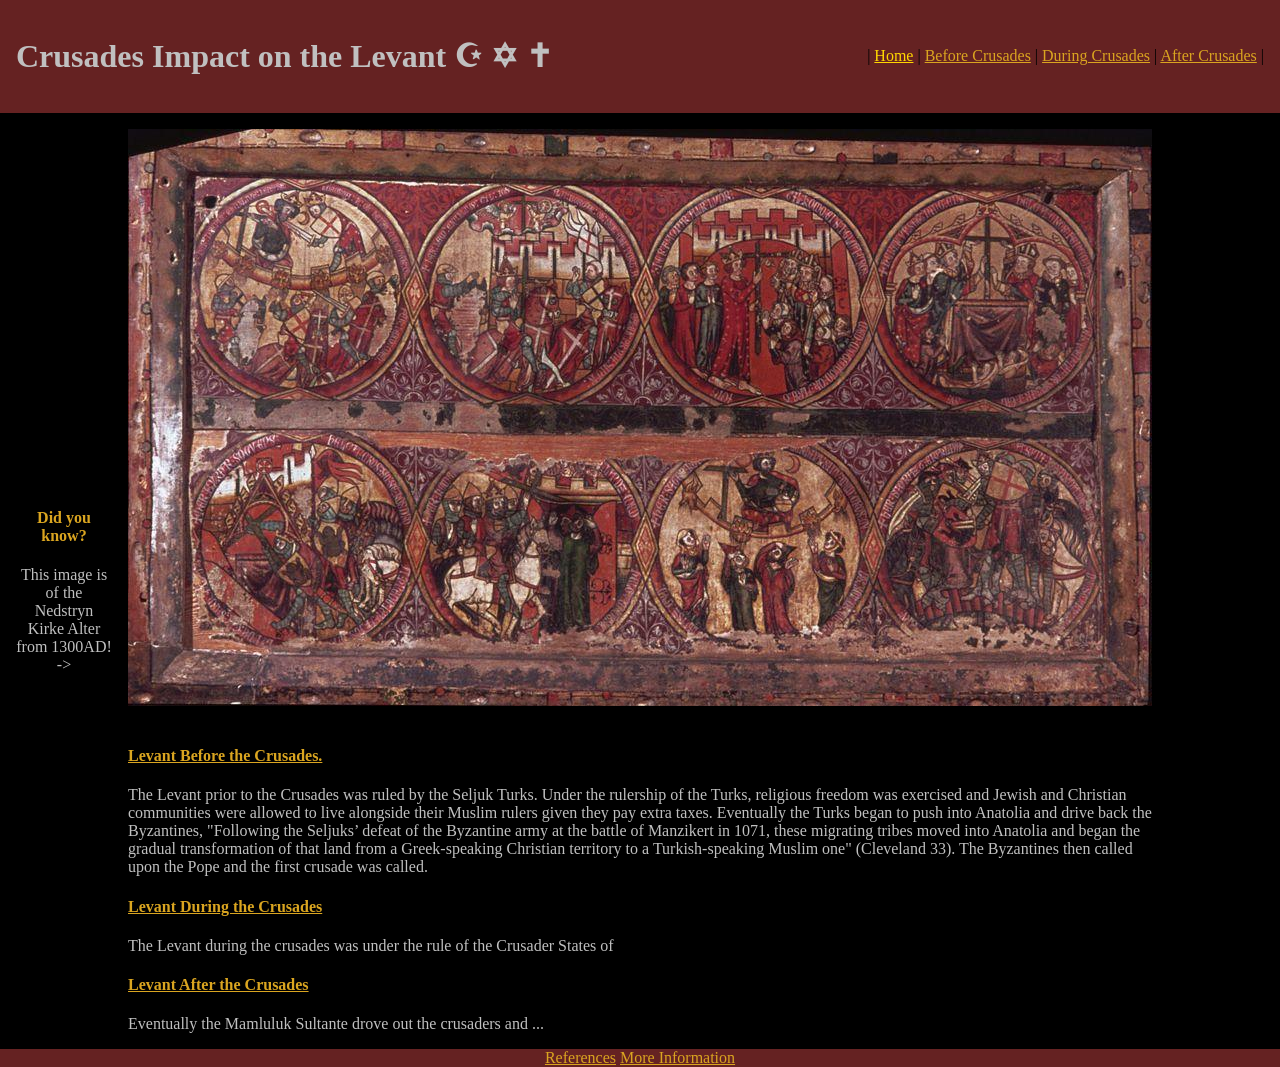
==== index.html @ 5026cc78 "add content to the home page" ====
<!doctype html>
<html lang="en">
<head>
    <meta charset="UTF-8"/>
    <meta name="viewport" content="width=device-width, initial-scale=1.0"/>
    <title>Crusades Impact on Levant</title>
    <link href="./global.css" rel="stylesheet"/>
    <link href="./public/favicon.ico" rel="favicon"/>
</head>

<body>
<header>
    <h1>Crusades Impact on the Levant ☪ ✡ ✝ </h1>
    <nav>
        | <a href="" id="selected">Home</a> |
        <a href="./pages/before_crusades.html">Before Crusades</a> |
        <a href="./pages/during_crusades.html">During Crusades</a> |
        <a href="./pages/after_crusades.html">After Crusades</a> |
    </nav>
</header>

<!-- I Love Ivette Perez -->

<!-- left sidebar -->
<article class="sidebar-did-you-know">
    <h4>Did you know?</h4>
    <span style="color: silver">This image is of the Nedstryn Kirke Alter from 1300AD! -></span>
</article>

<!-- right sidebar -->
<article>
</article>

<main>
    <article>
        <img src="./images/NedstrynKirkeAltar-c1300.jpg"
             alt="Image of the Nerdstryn Kirke Alter from 1300AD.">
    </article>

    <section>
        <h4>
            <a href="./pages/before_crusades.html">Levant Before the Crusades.</a>
        </h4>
        <p>
                The Levant prior to the Crusades was ruled by the Seljuk Turks. Under the rulership of the Turks,
            religious freedom was exercised and Jewish and Christian communities were allowed to live alongside their
            Muslim rulers given they pay extra taxes. Eventually the Turks began to push into Anatolia and drive back the
            Byzantines, "Following the Seljuks’ defeat of the Byzantine army at the battle of Manzikert in 1071,
            these migrating tribes moved into Anatolia and began the gradual transformation of that land from a
            Greek-speaking Christian territory to a Turkish-speaking Muslim one" (Cleveland 33). The Byzantines then called
            upon the Pope and the first crusade was called.
        </p>
    </section>

    <section>
        <h4>
            <a href="./pages/during_crusades.html">Levant During the Crusades</a>
        </h4>
        <p>
            The Levant during the crusades was under the rule of the Crusader States of
        </p>
    </section>

    <section>
        <h4>
            <a href="./pages/after_crusades.html">Levant After the Crusades</a>
        </h4>
        <p>
            <!-- TODO write about after the crusades -->
            Eventually the Mamluluk Sultante drove out the crusaders and ...
        </p>
    </section>
</main>

<footer class="footer">
    <a href="./pages/references.html">References</a>
    <a href="./pages/information.html">More Information</a>
</footer>
</body>
</html>
---- global.css ----
* {
  font-family: Georgia, "Times New Roman", Times, serif;
}

body {
  display: flex;
  flex-direction: column;
  align-items: center;
  text-align: center;
  margin: 0 auto;
  min-height: 100vh;
  background-color: black;
}

header {
  grid-area: header;
  display: flex;
  justify-content: space-between;
  align-items: center;
  padding: 1rem;
  background-color: rgb(101, 34, 34);
}

aside {
  grid-area: aside;
  display: flex;
  flex-direction: column;
  align-items: center;
  text-align: center;
  padding: 1rem;
  img {
    width: 10rem;
  }
}

main {
  grid-area: main;
  text-align: left;
  background-color: black;
}

footer {
  grid-area: footer;
  background-color: rgb(101, 34, 34);
  text-align: center;
}

a {
  color: goldenrod;
}

#selected {
  color: gold;
}

h1 {
  color: silver;
}

p {
  color: silver;
}

img {
  padding-top: 1rem;
  padding-bottom: 1rem;
}

.hanging-indent {
  padding-left: 22px;
  text-indent: -22px;
}

.sidebar-did-you-know {
  color: goldenrod;
  padding: 1rem;
}

.sidebar-images {
  display: flex;
  flex-direction: column;
  align-items: center;
  justify-content: center;
  text-align: center;
}

/* desktop viewport */
@media (min-width: 800px) {
  body {
    display: grid;
    grid-template-columns: 1fr 3fr 1fr;
    grid-template-areas:
      "header header header"
      "aside main aside2"
      "footer footer footer";
  }
  header {
    display: flex;
    justify-content: space-between;
    flex-direction: row;
  }
}

/* mobile viewport */
@media (max-width: 900px) {
  body {
    display: flex;
    flex-direction: column;
    align-items: center;
    text-align: center;
  }
  header {
    flex-direction: column;
  }
}
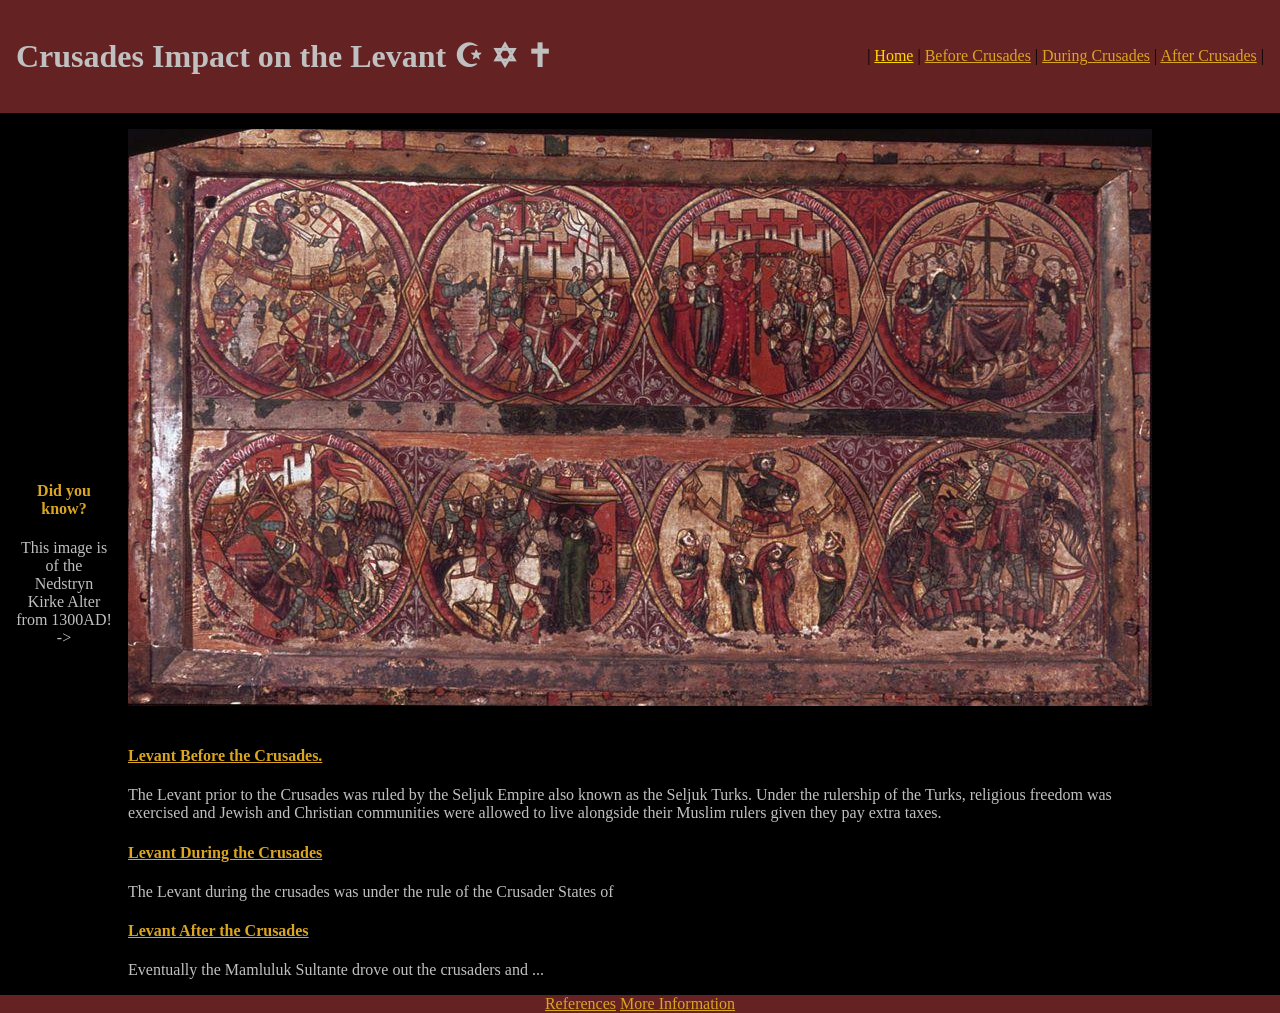
==== commit 14e47558: "simplified first intro section." ====
--- a/index.html
+++ b/index.html
@@ -42,13 +42,9 @@
             <a href="./pages/before_crusades.html">Levant Before the Crusades.</a>
         </h4>
         <p>
-                The Levant prior to the Crusades was ruled by the Seljuk Turks. Under the rulership of the Turks,
-            religious freedom was exercised and Jewish and Christian communities were allowed to live alongside their
-            Muslim rulers given they pay extra taxes. Eventually the Turks began to push into Anatolia and drive back the
-            Byzantines, "Following the Seljuks’ defeat of the Byzantine army at the battle of Manzikert in 1071,
-            these migrating tribes moved into Anatolia and began the gradual transformation of that land from a
-            Greek-speaking Christian territory to a Turkish-speaking Muslim one" (Cleveland 33). The Byzantines then called
-            upon the Pope and the first crusade was called.
+                The Levant prior to the Crusades was ruled by the Seljuk Empire also known as the Seljuk Turks.
+            Under the rulership of the Turks, religious freedom was exercised and Jewish and Christian communities
+            were allowed to live alongside their Muslim rulers given they pay extra taxes.
         </p>
     </section>
 
--- a/global.css
+++ b/global.css
@@ -3,13 +3,18 @@
 }
 
 body {
+  /*background-image: url("./images/SanddunesEnnedi.jpg");*/
+  /*background-size: cover;*/
+  /*background-position: center;*/
+  /*background-repeat: no-repeat;*/
+  /*background-attachment: fixed;*/
+  background-color: black;
   display: flex;
   flex-direction: column;
   align-items: center;
   text-align: center;
   margin: 0 auto;
   min-height: 100vh;
-  background-color: black;
 }
 
 header {
@@ -36,7 +41,6 @@
 main {
   grid-area: main;
   text-align: left;
-  background-color: black;
 }
 
 footer {
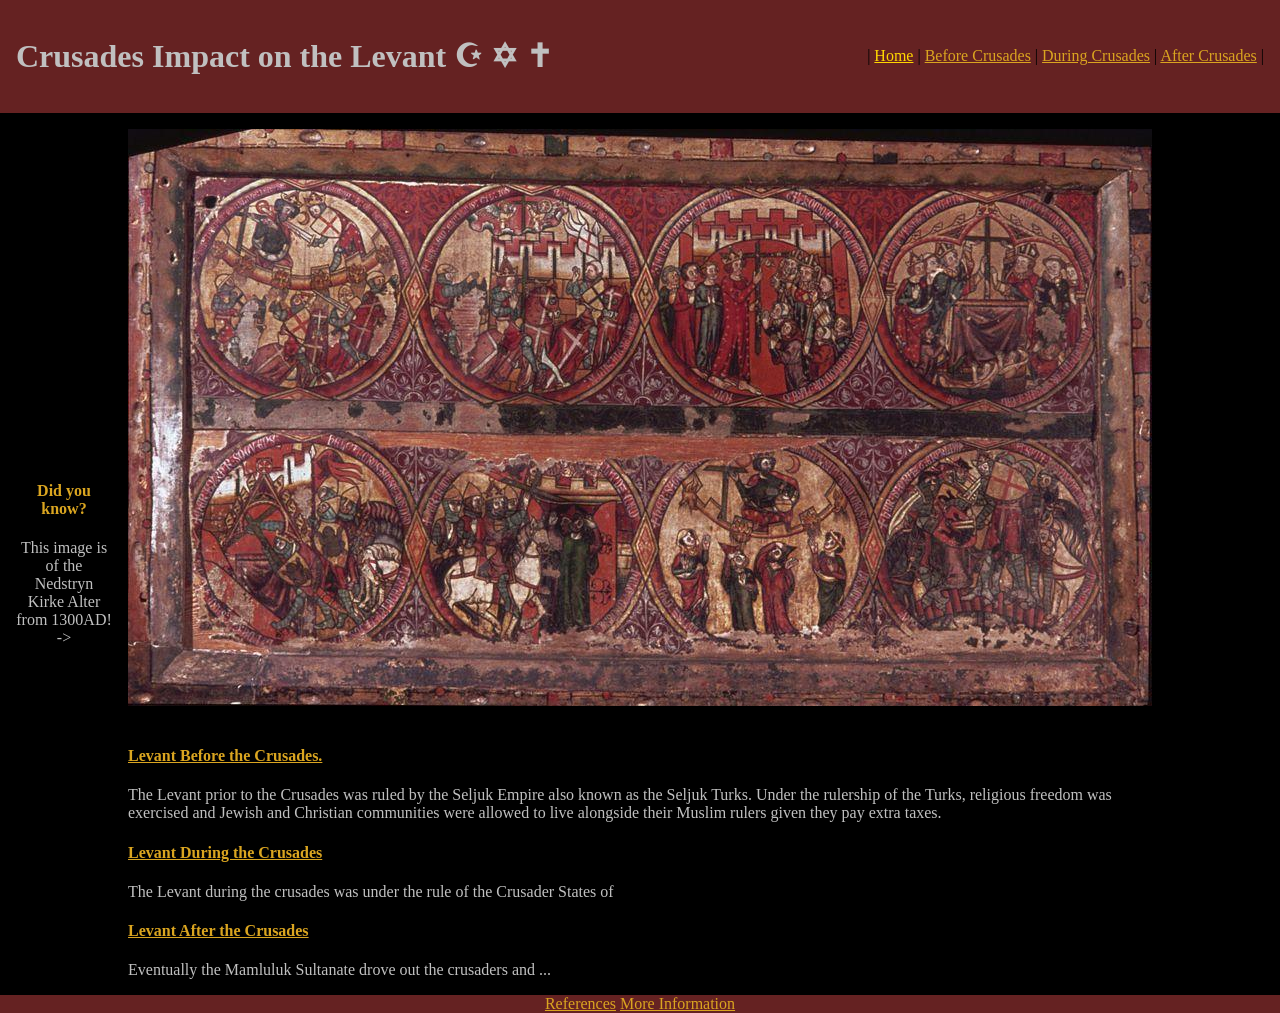
==== commit 61138515: "typo" ====
--- a/index.html
+++ b/index.html
@@ -63,7 +63,7 @@
         </h4>
         <p>
             <!-- TODO write about after the crusades -->
-            Eventually the Mamluluk Sultante drove out the crusaders and ...
+            Eventually the Mamluluk Sultanate drove out the crusaders and ...
         </p>
     </section>
 </main>
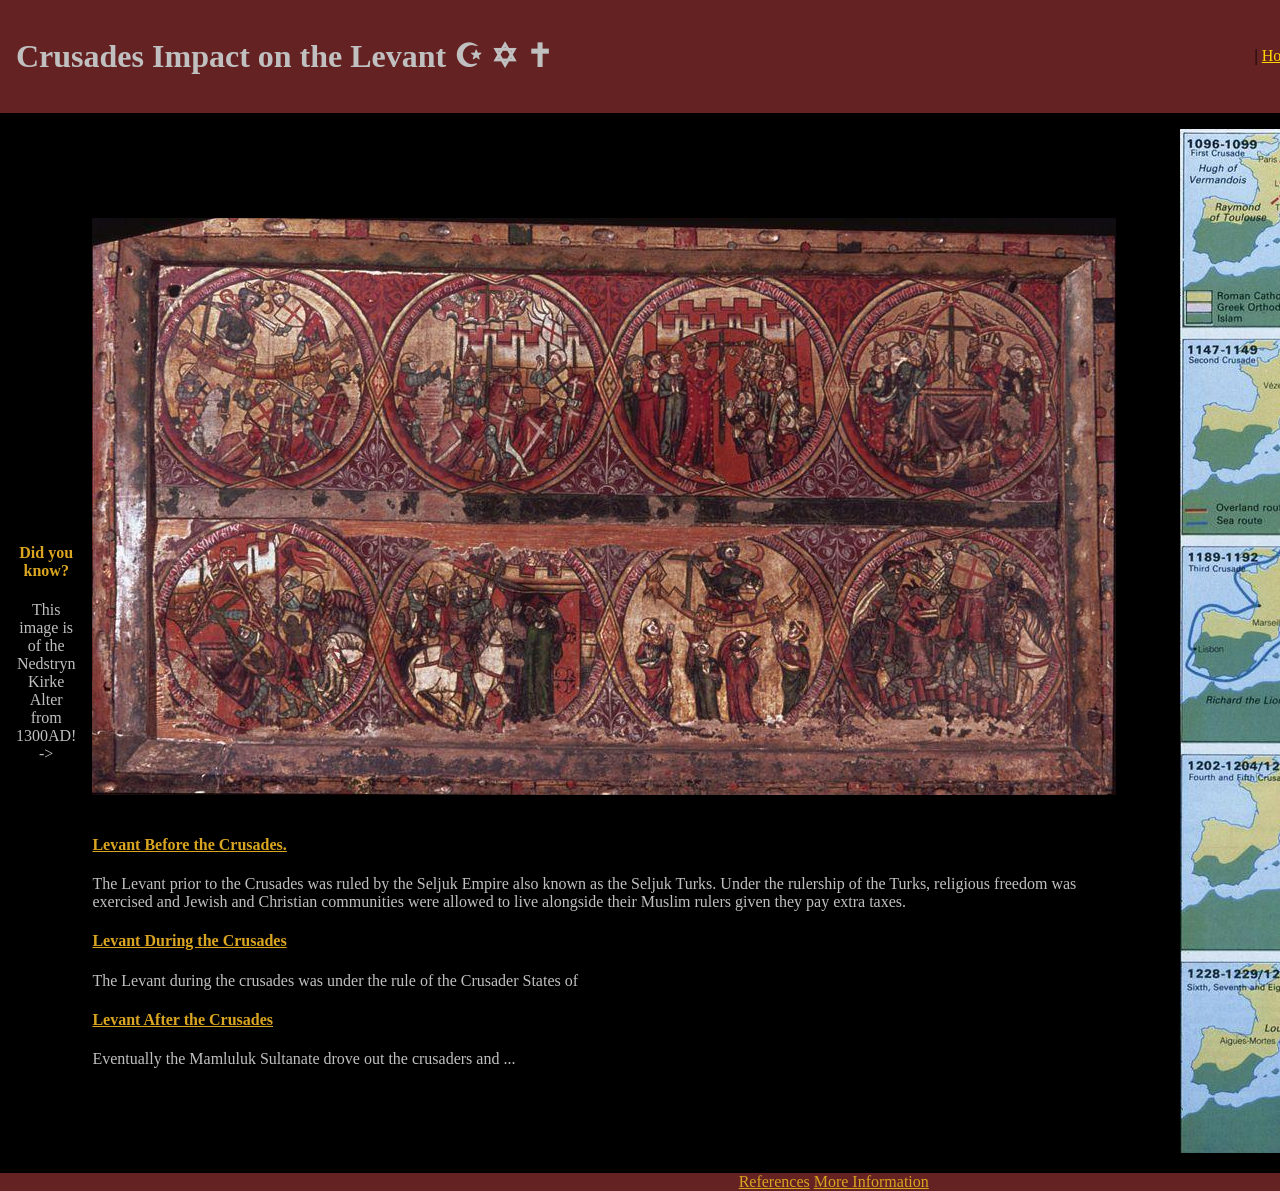
==== commit fb9e8ad0: "added crusader map on right side bar!" ====
--- a/index.html
+++ b/index.html
@@ -29,6 +29,10 @@
 
 <!-- right sidebar -->
 <article>
+    <img width="423" src="./images/CrusadesMaps.jpg"
+         style="padding-right: 4rem; padding-left: 4rem;"
+         alt="image of the Levant on a map."
+    />
 </article>
 
 <main>
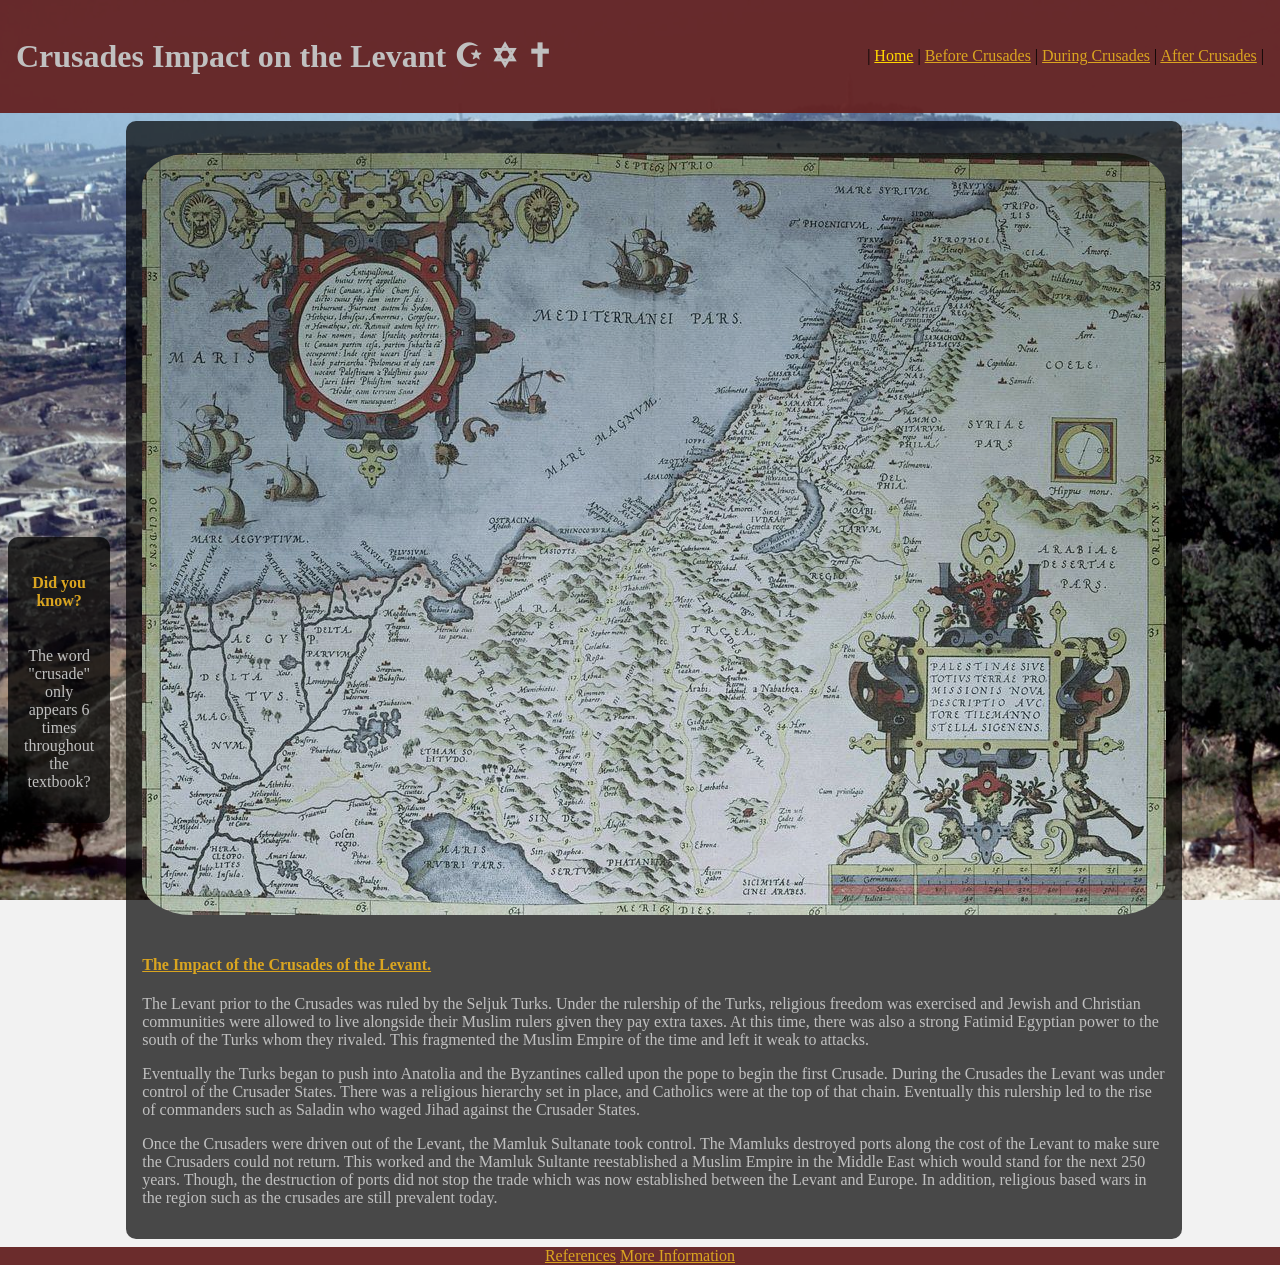
==== commit 44c4e4cf: "reworked home page" ====
--- a/index.html
+++ b/index.html
@@ -22,54 +22,49 @@
 <!-- I Love Ivette Perez -->
 
 <!-- left sidebar -->
-<article class="sidebar-did-you-know">
+<aside class="sidebar-did-you-know">
     <h4>Did you know?</h4>
-    <span style="color: silver">This image is of the Nedstryn Kirke Alter from 1300AD! -></span>
-</article>
+    <p>The word "crusade" only appears 6 times throughout the textbook?</p>
+</aside>
 
 <!-- right sidebar -->
 <article>
-    <img width="423" src="./images/CrusadesMaps.jpg"
-         style="padding-right: 4rem; padding-left: 4rem;"
-         alt="image of the Levant on a map."
-    />
+
 </article>
 
 <main>
     <article>
-        <img src="./images/NedstrynKirkeAltar-c1300.jpg"
-             alt="Image of the Nerdstryn Kirke Alter from 1300AD.">
+
+        <img src="./images/TheatrumOrbisTerrarum_-1570.jpg"
+             alt="Image of Theatrum Orbis Terrarum Beligain Map of the Levant from 1570."
+             width="">
     </article>
 
     <section>
         <h4>
-            <a href="./pages/before_crusades.html">Levant Before the Crusades.</a>
+            <a href="">The Impact of the Crusades of the Levant.</a>
         </h4>
         <p>
-                The Levant prior to the Crusades was ruled by the Seljuk Empire also known as the Seljuk Turks.
-            Under the rulership of the Turks, religious freedom was exercised and Jewish and Christian communities
-            were allowed to live alongside their Muslim rulers given they pay extra taxes.
+            The Levant prior to the Crusades was ruled by the Seljuk Turks. Under the rulership of the Turks,
+            religious freedom was exercised and Jewish and Christian communities were allowed to live alongside
+            their Muslim rulers given they pay extra taxes. At this time, there was also a strong Fatimid Egyptian
+            power to the south of the Turks whom they rivaled. This fragmented the Muslim Empire of the time and
+            left it weak to attacks.
+        <p>
+            Eventually the Turks began to push into Anatolia and the Byzantines called upon the pope to begin the
+            first Crusade. During the Crusades the Levant was under control of the Crusader States. There was a
+            religious hierarchy set in place, and Catholics were at the top of that chain. Eventually this rulership
+            led to the rise of commanders such as Saladin who waged Jihad against the Crusader States.
+        </p>
+        <p>
+            Once the Crusaders were driven out of the Levant, the Mamluk Sultanate took control. The Mamluks
+            destroyed ports along the cost of the Levant to make sure the Crusaders could not return. This worked
+            and the Mamluk Sultante reestablished a Muslim Empire in the Middle East which would stand for the next
+            250 years. Though, the destruction of ports did not stop the trade which was now established between the
+            Levant and Europe. In addition, religious based wars in the region such as the crusades are still prevalent today.
         </p>
     </section>
 
-    <section>
-        <h4>
-            <a href="./pages/during_crusades.html">Levant During the Crusades</a>
-        </h4>
-        <p>
-            The Levant during the crusades was under the rule of the Crusader States of
-        </p>
-    </section>
-
-    <section>
-        <h4>
-            <a href="./pages/after_crusades.html">Levant After the Crusades</a>
-        </h4>
-        <p>
-            <!-- TODO write about after the crusades -->
-            Eventually the Mamluluk Sultanate drove out the crusaders and ...
-        </p>
-    </section>
 </main>
 
 <footer class="footer">
--- a/global.css
+++ b/global.css
@@ -3,12 +3,13 @@
 }
 
 body {
-  /*background-image: url("./images/SanddunesEnnedi.jpg");*/
-  /*background-size: cover;*/
-  /*background-position: center;*/
-  /*background-repeat: no-repeat;*/
-  /*background-attachment: fixed;*/
-  background-color: black;
+  background-image: url("./images/jerusalem.jpg");
+  background-size: cover;
+  background-position: center;
+  background-repeat: no-repeat;
+  background-attachment: fixed;
+  background-color: rgb(0, 0, 0, 5%);
+  /*background-color: black;*/
   display: flex;
   flex-direction: column;
   align-items: center;
@@ -23,29 +24,36 @@
   justify-content: space-between;
   align-items: center;
   padding: 1rem;
-  background-color: rgb(101, 34, 34);
+  background-color: rgba(101, 34, 34, 0.95);
 }
 
 aside {
-  grid-area: aside;
+  background-color: rgba(0,0,0, 0.75);
   display: flex;
   flex-direction: column;
   align-items: center;
   text-align: center;
   padding: 1rem;
-  img {
-    width: 10rem;
-  }
+  margin: 0.5rem;
+  border-radius: 10px;
 }
 
 main {
   grid-area: main;
   text-align: left;
+  background-color: rgba(0,0,0, 0.7);
+  padding: 1rem;
+  border-radius: 10px;
+  margin: 0.5rem;
+  display: flex;
+  flex-direction: column;
+  align-items: center;
+  justify-content: center;
 }
 
 footer {
   grid-area: footer;
-  background-color: rgb(101, 34, 34);
+  background-color: rgba(101, 34, 34, 0.95);
   text-align: center;
 }
 
@@ -68,6 +76,8 @@
 img {
   padding-top: 1rem;
   padding-bottom: 1rem;
+  border-radius: 50px;
+  opacity: 90%;
 }
 
 .hanging-indent {
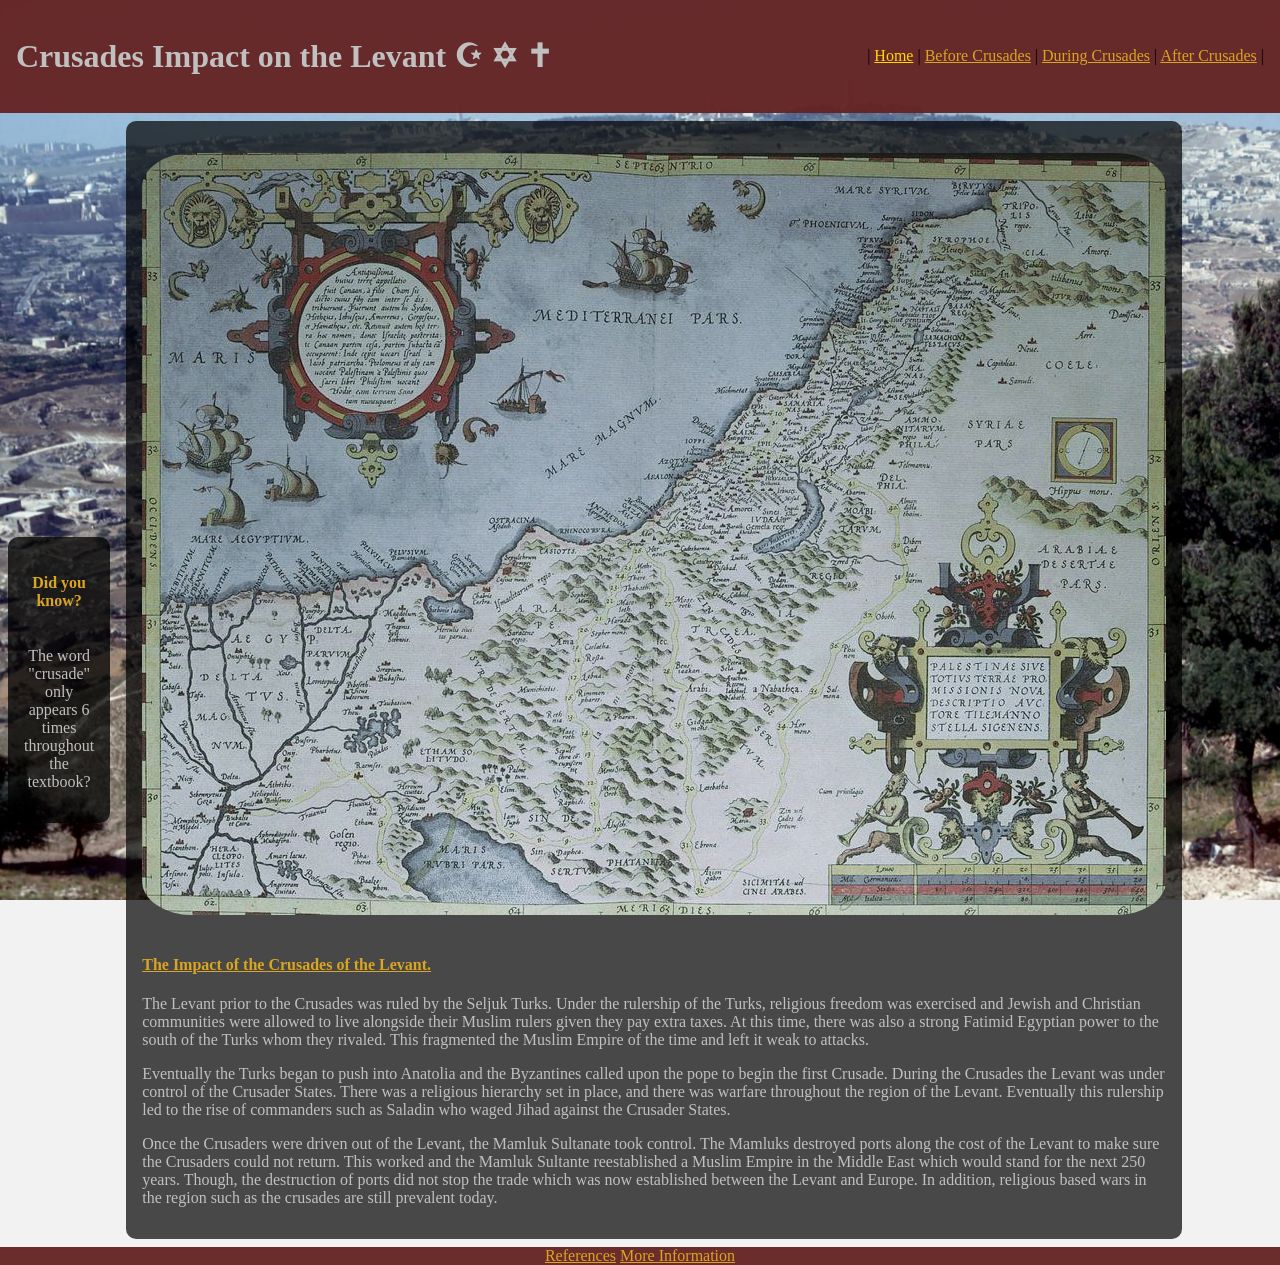
==== commit b5b3b10f: "writing introduction" ====
--- a/index.html
+++ b/index.html
@@ -53,8 +53,9 @@
         <p>
             Eventually the Turks began to push into Anatolia and the Byzantines called upon the pope to begin the
             first Crusade. During the Crusades the Levant was under control of the Crusader States. There was a
-            religious hierarchy set in place, and Catholics were at the top of that chain. Eventually this rulership
-            led to the rise of commanders such as Saladin who waged Jihad against the Crusader States.
+            religious hierarchy set in place, and there was warfare throughout the region of the Levant.
+            Eventually this rulership led to the rise of commanders such as Saladin who waged Jihad against the
+            Crusader States.
         </p>
         <p>
             Once the Crusaders were driven out of the Levant, the Mamluk Sultanate took control. The Mamluks
--- a/global.css
+++ b/global.css
@@ -9,7 +9,6 @@
   background-repeat: no-repeat;
   background-attachment: fixed;
   background-color: rgb(0, 0, 0, 5%);
-  /*background-color: black;*/
   display: flex;
   flex-direction: column;
   align-items: center;
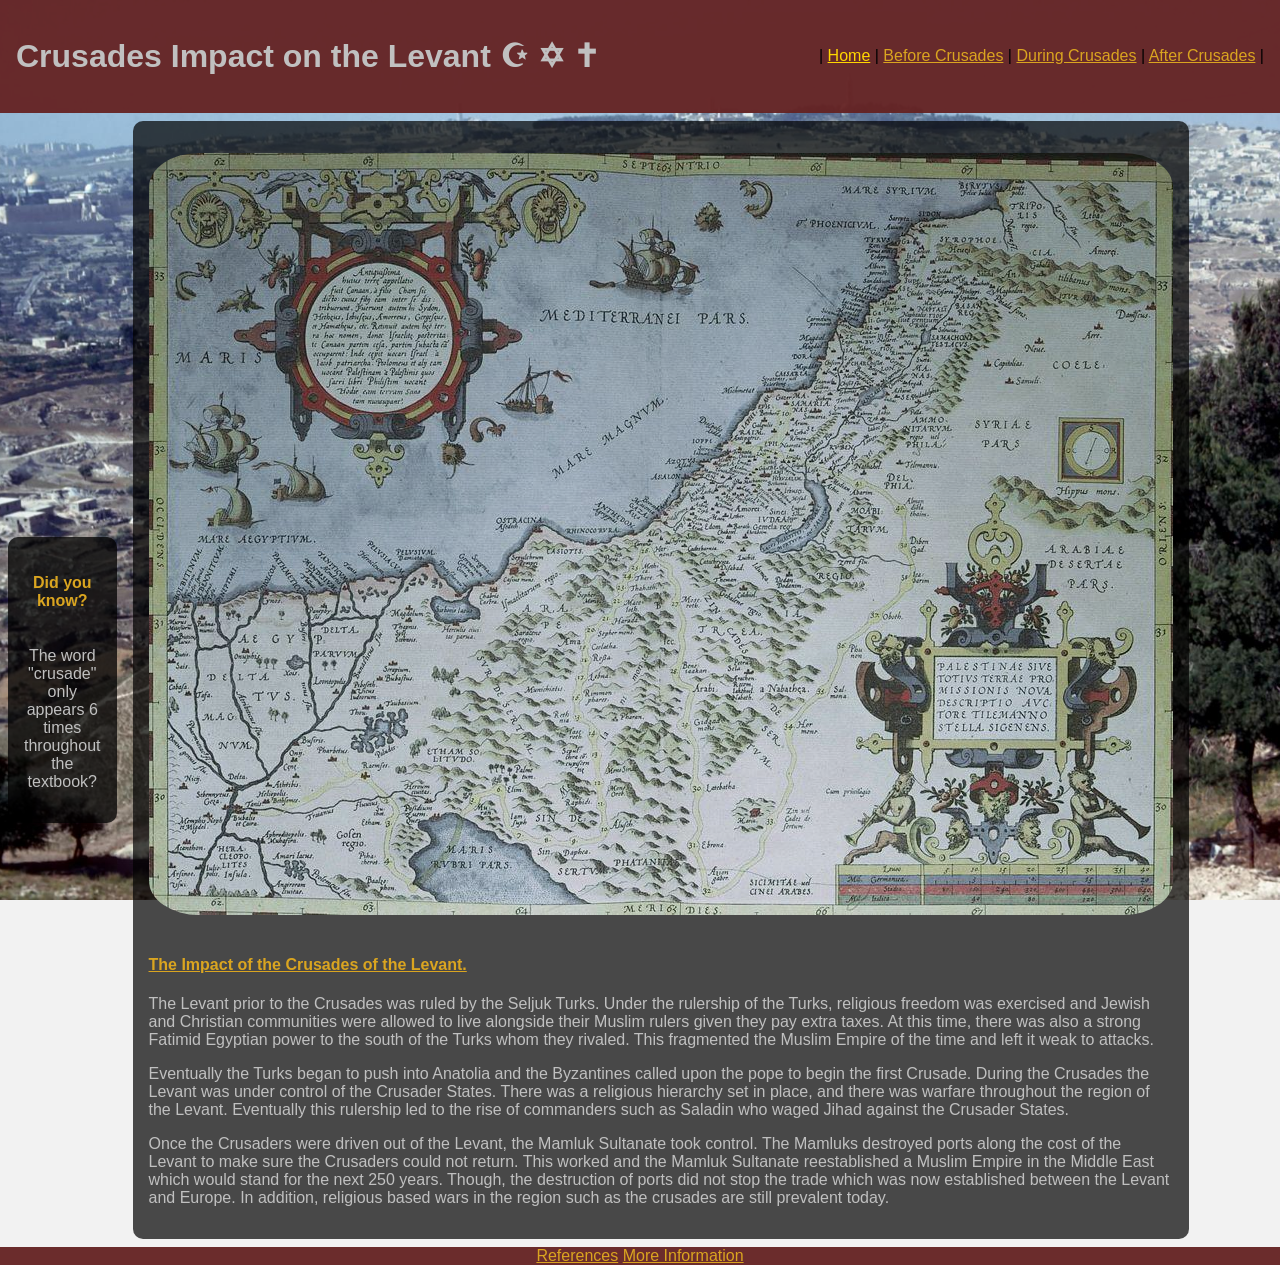
==== commit fdef4c9c: "typo" ====
--- a/index.html
+++ b/index.html
@@ -60,7 +60,7 @@
         <p>
             Once the Crusaders were driven out of the Levant, the Mamluk Sultanate took control. The Mamluks
             destroyed ports along the cost of the Levant to make sure the Crusaders could not return. This worked
-            and the Mamluk Sultante reestablished a Muslim Empire in the Middle East which would stand for the next
+            and the Mamluk Sultanate reestablished a Muslim Empire in the Middle East which would stand for the next
             250 years. Though, the destruction of ports did not stop the trade which was now established between the
             Levant and Europe. In addition, religious based wars in the region such as the crusades are still prevalent today.
         </p>
--- a/global.css
+++ b/global.css
@@ -1,5 +1,5 @@
 * {
-  font-family: Georgia, "Times New Roman", Times, serif;
+  font-family: Verdana, Geneva, Tahoma, sans-serif;
 }
 
 body {
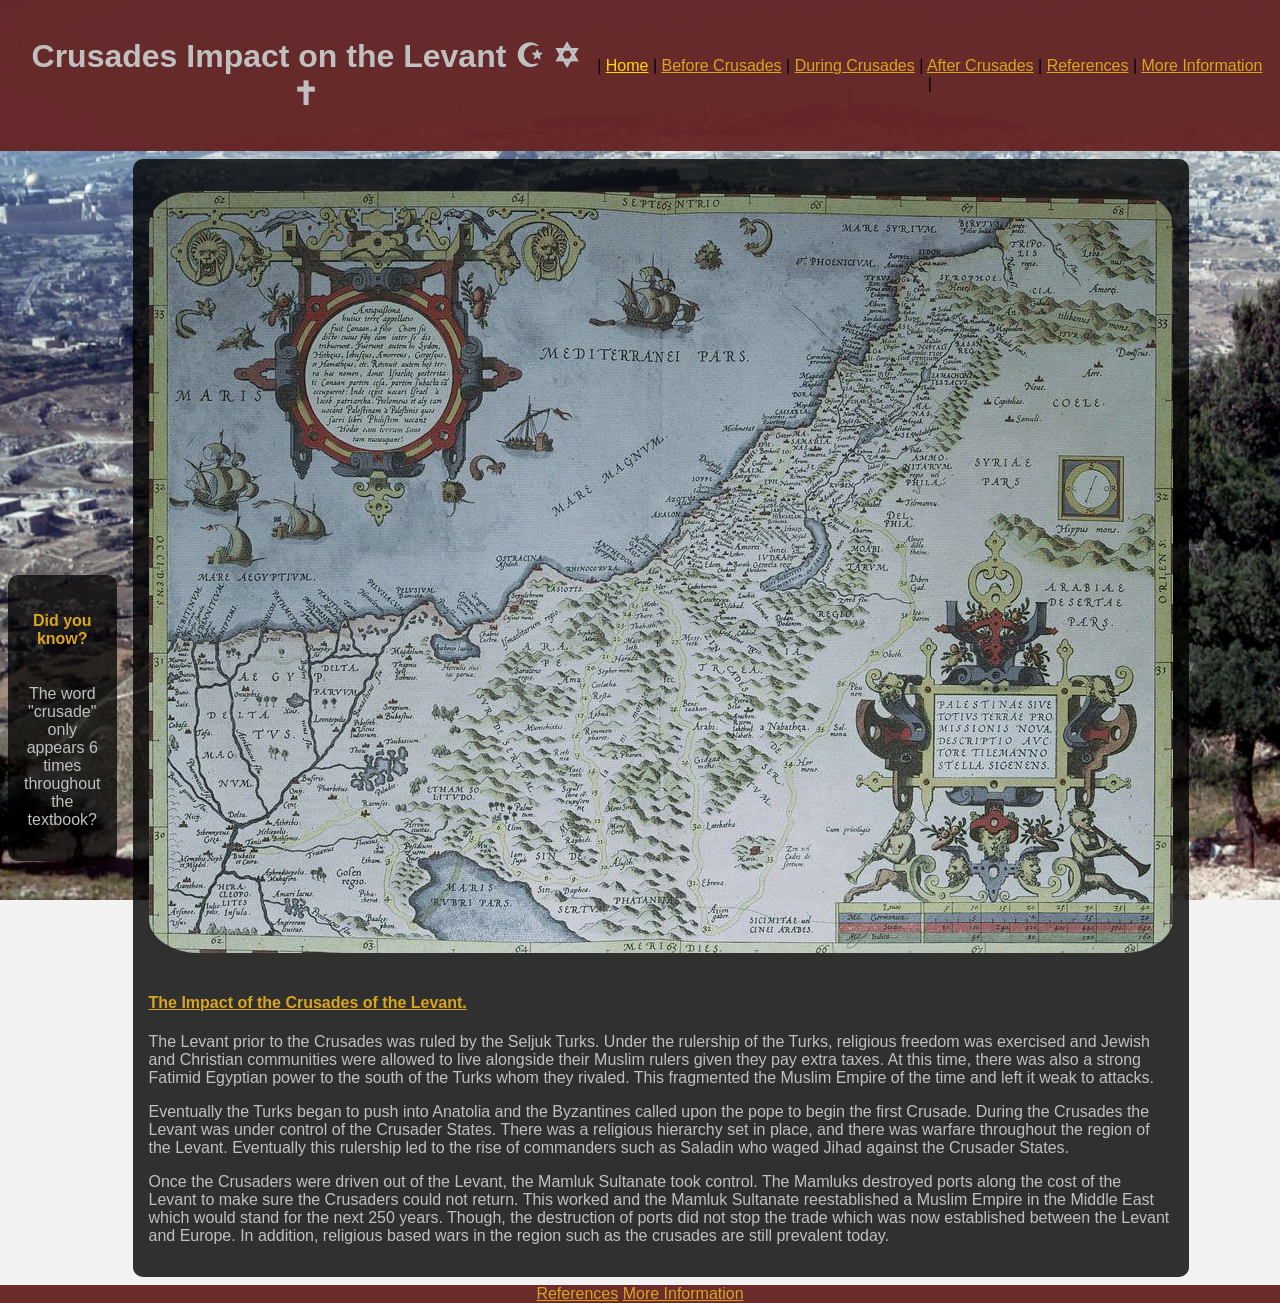
==== commit d87b6108: "added refernces and more information to the header" ====
--- a/index.html
+++ b/index.html
@@ -16,6 +16,8 @@
         <a href="./pages/before_crusades.html">Before Crusades</a> |
         <a href="./pages/during_crusades.html">During Crusades</a> |
         <a href="./pages/after_crusades.html">After Crusades</a> |
+        <a href="./pages/references.html">References</a> |
+        <a href="./pages/information.html">More Information</a> |
     </nav>
 </header>
 
--- a/global.css
+++ b/global.css
@@ -40,7 +40,7 @@
 main {
   grid-area: main;
   text-align: left;
-  background-color: rgba(0,0,0, 0.7);
+  background-color: rgba(0,0,0, 0.8);
   padding: 1rem;
   border-radius: 10px;
   margin: 0.5rem;
